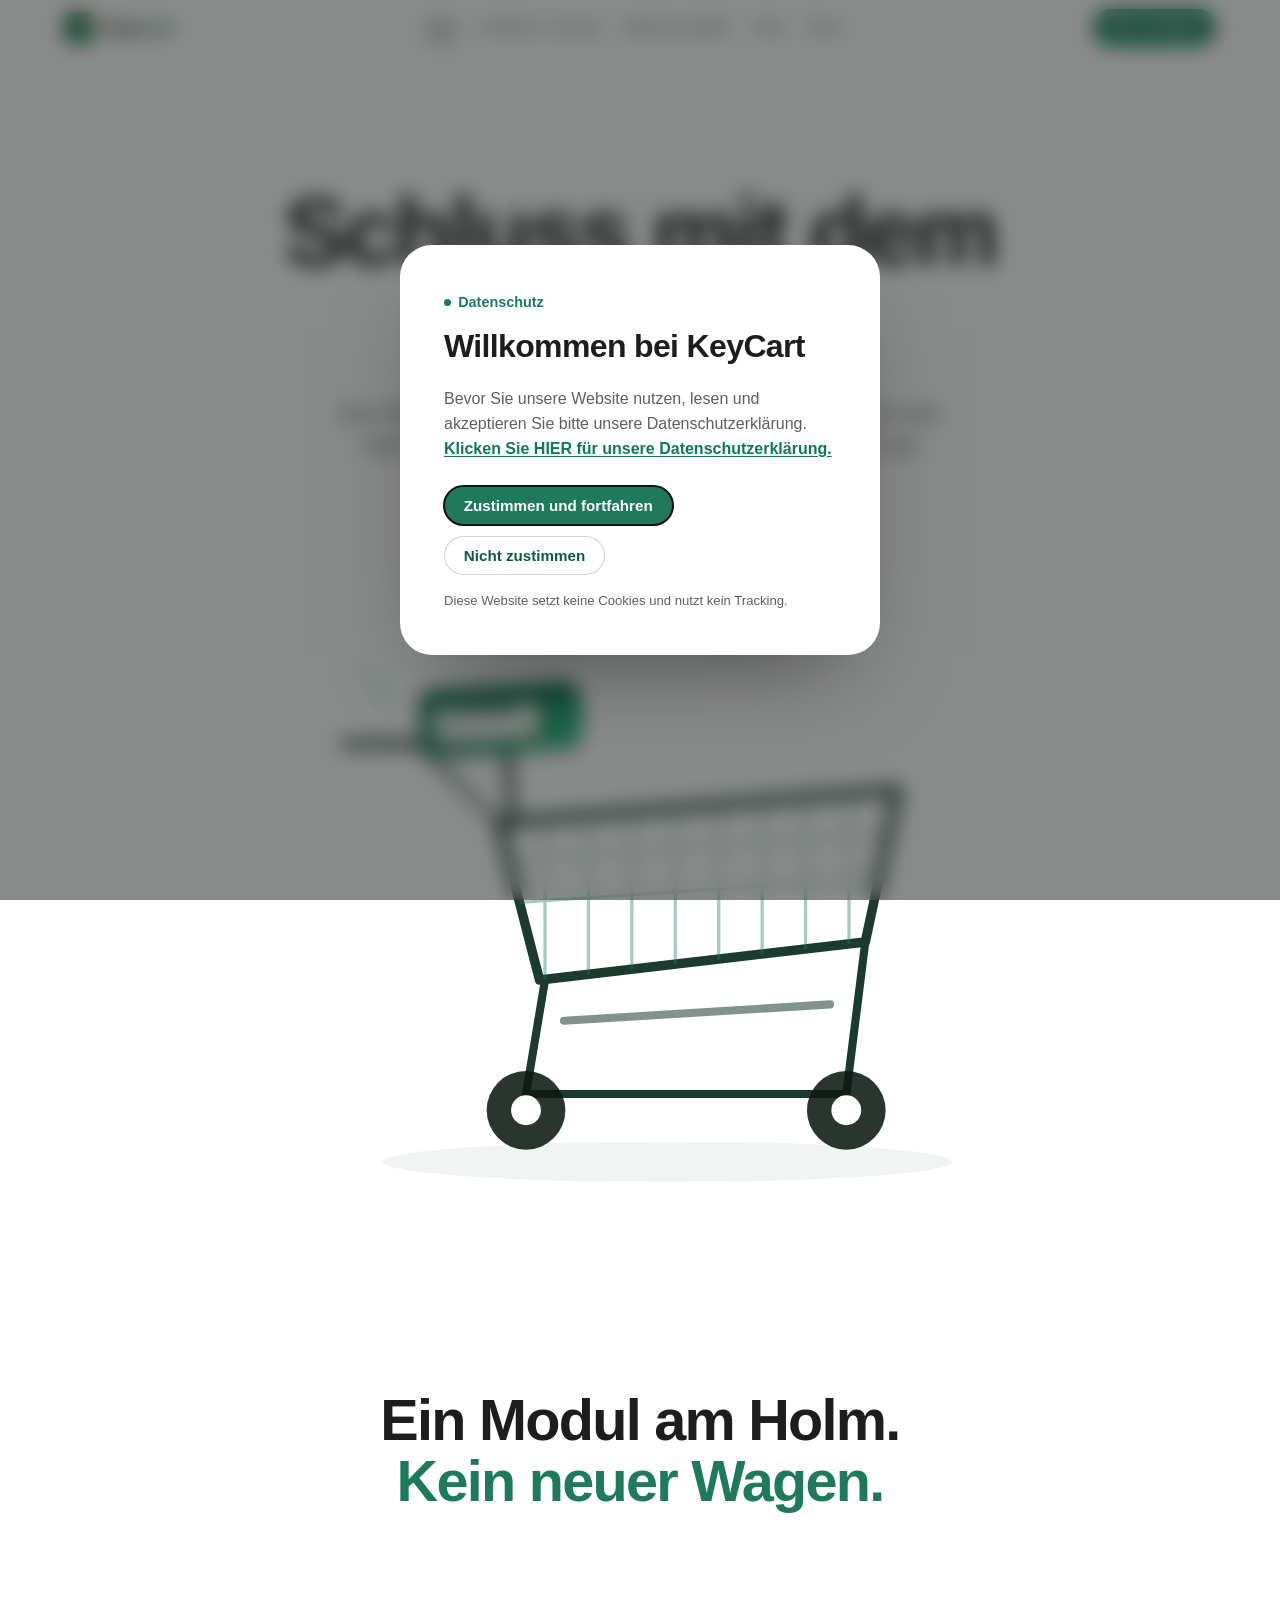
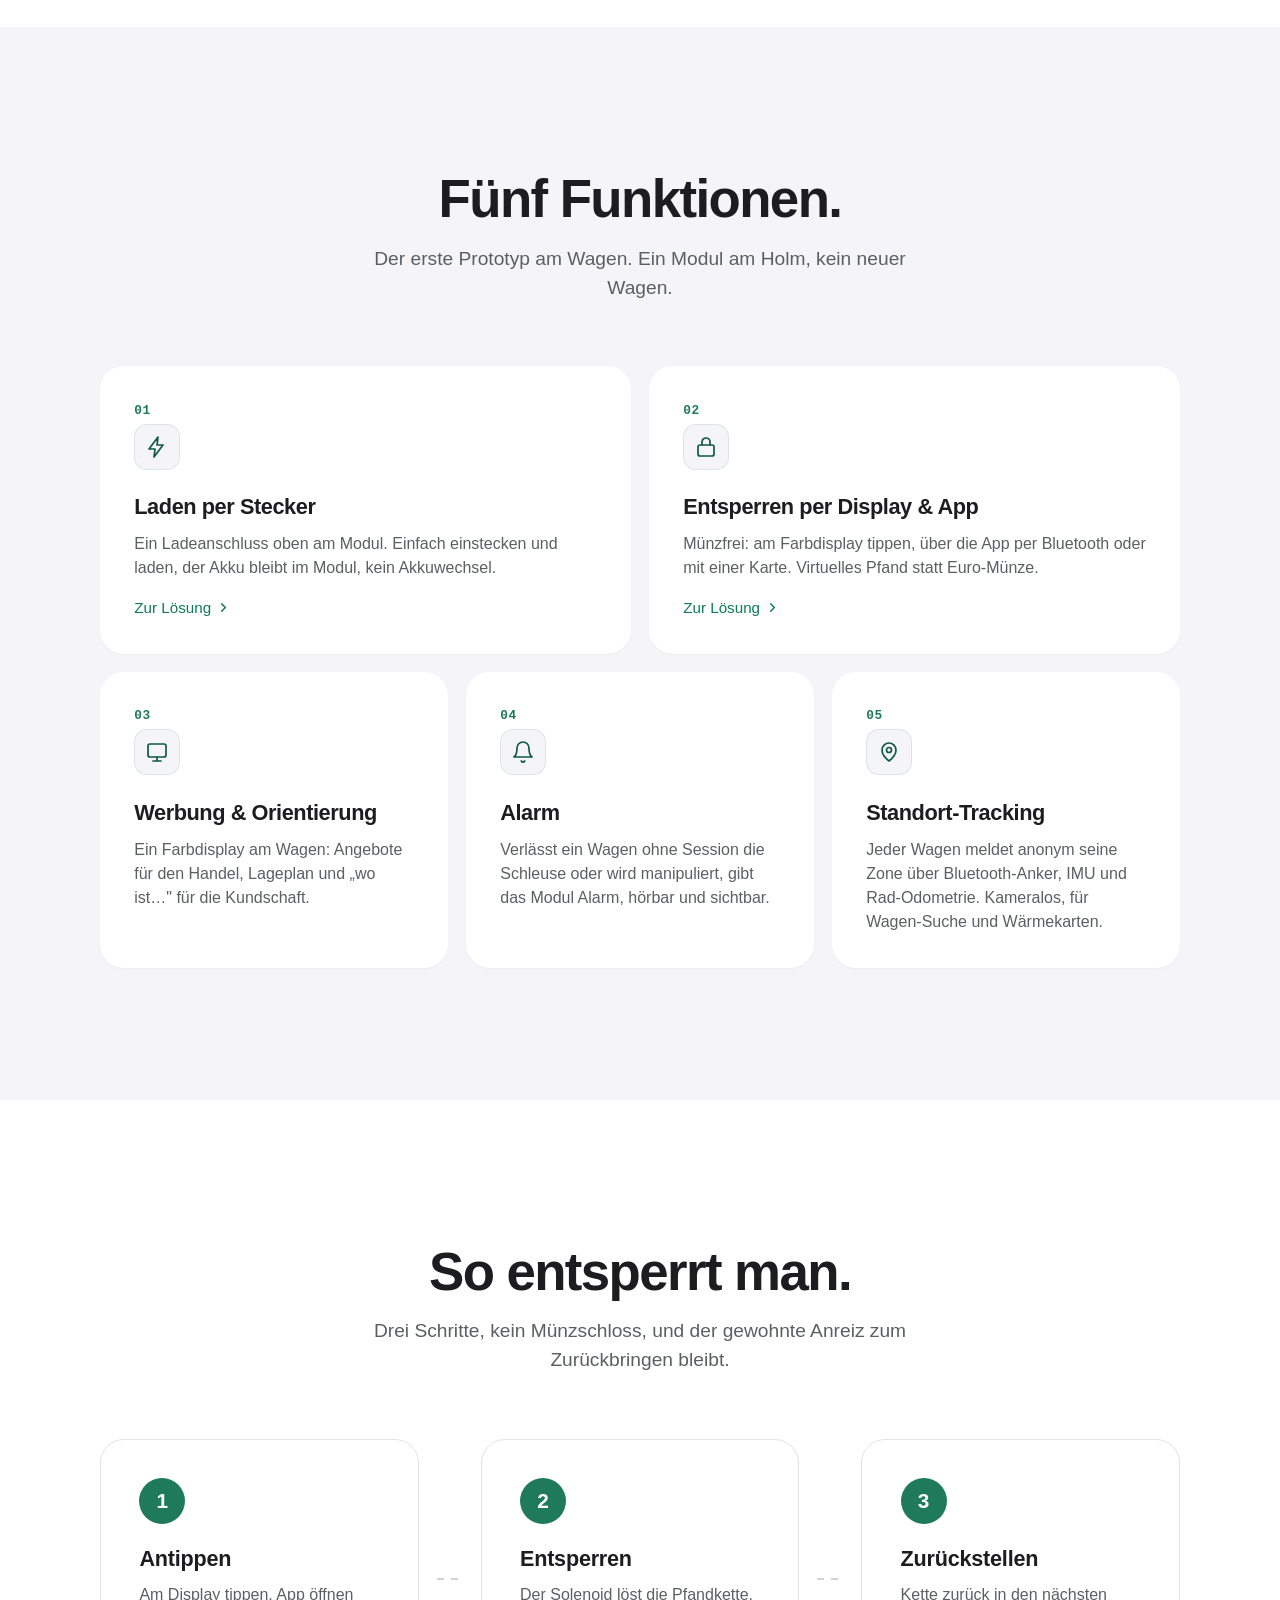
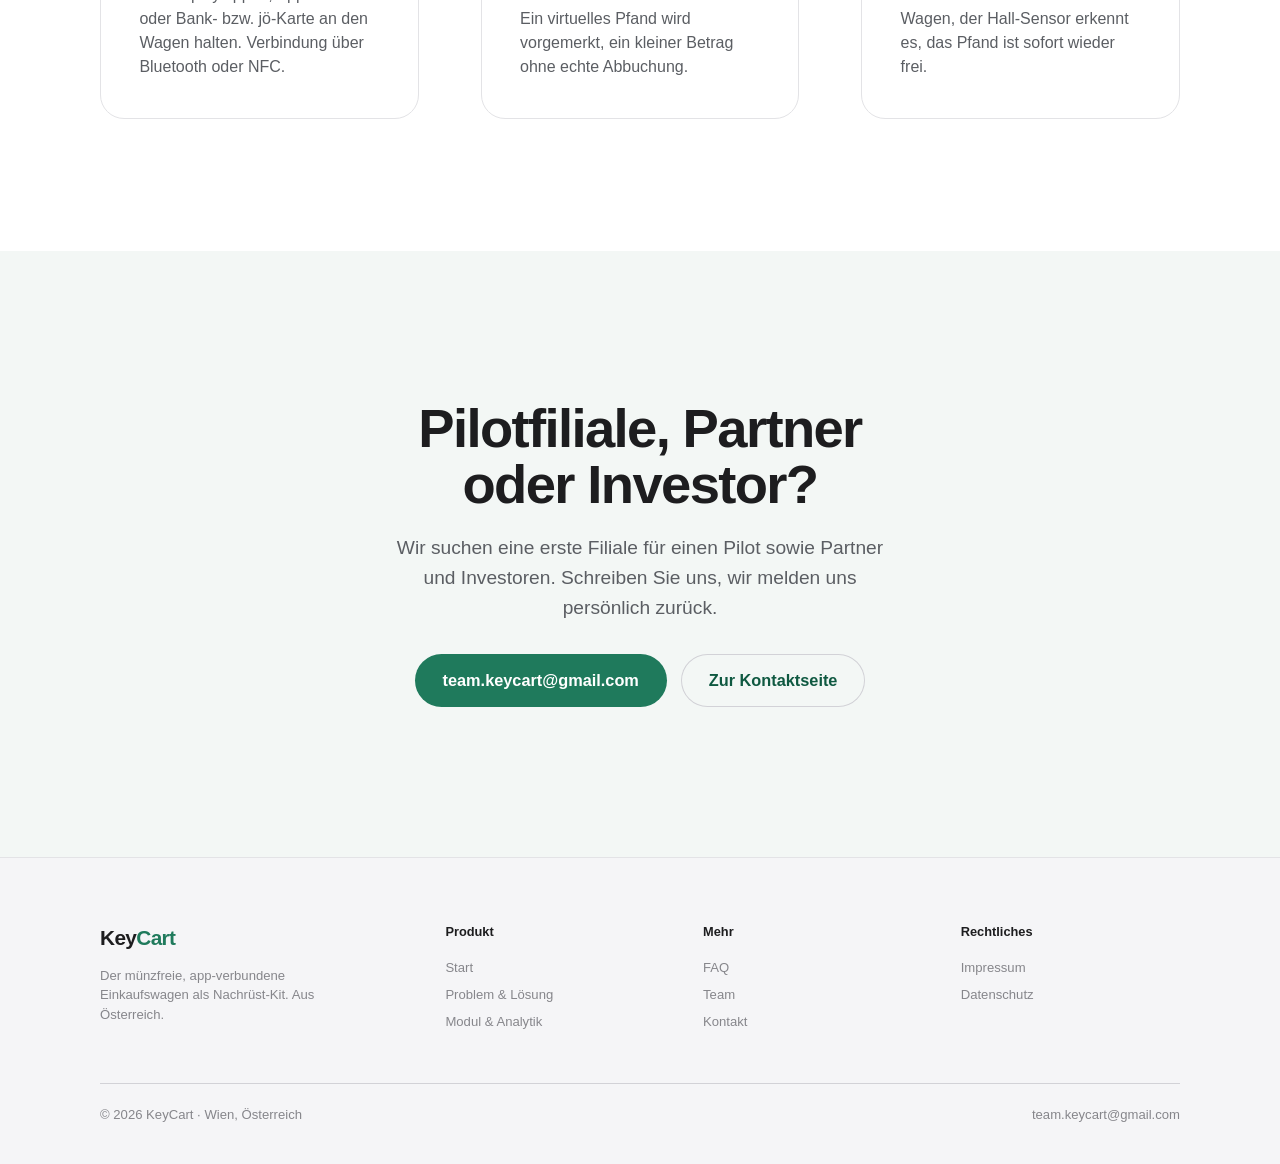
==== index.html @ 9d0bb5dd "KeyCart Website" ====
<!DOCTYPE html>
<html lang="de">
<head>
<meta charset="UTF-8" />
<meta name="viewport" content="width=device-width, initial-scale=1.0" />
<title>KeyCart · Münzfreier Einkaufswagen als Nachrüst-Modul</title>
<meta name="description" content="KeyCart rüstet bestehende Einkaufswagen nach: Laden per Stecker, Entsperren per Display oder App, ein Farbdisplay für Werbung und Orientierung, Alarm bei Diebstahl und Standort-Tracking. Ein Modul am Holm, kein neuer Wagen. Aus Wien." />
<meta property="og:title" content="KeyCart · Münzfreier Einkaufswagen als Nachrüst-Modul" />
<meta property="og:description" content="Der münzfreie, app-verbundene Einkaufswagen als Nachrüst-Kit. Aus Österreich." />
<meta property="og:type" content="website" />
<meta property="og:url" content="https://www.keycart.at/" />
<meta property="og:image" content="https://www.keycart.at/assets/img/keycart-logo.png" />
<meta property="og:image:alt" content="KeyCart Logo" />
<meta property="og:locale" content="de_AT" />
<meta property="og:site_name" content="KeyCart" />
<meta name="twitter:card" content="summary_large_image" />
<meta name="twitter:title" content="KeyCart · Münzfreier Einkaufswagen als Nachrüst-Modul" />
<meta name="twitter:description" content="Der münzfreie, app-verbundene Einkaufswagen als Nachrüst-Kit. Aus Österreich." />
<meta name="twitter:image" content="https://www.keycart.at/assets/img/keycart-logo.png" />
<link rel="canonical" href="https://www.keycart.at/" />
<link rel="icon" href="assets/img/favicon.svg" type="image/svg+xml" />
<link rel="stylesheet" href="css/home.css" />
<noscript><style>.reveal{opacity:1!important;transform:none!important}</style></noscript>
</head>
<body>

<!-- ====================== NAV ====================== -->
<header class="nav" id="nav">
  <a href="#top" class="nav__brand" aria-label="KeyCart Startseite">
    <span class="logo" aria-hidden="true">
      <svg viewBox="0 0 100 100" width="32" height="32" role="img" aria-label="KeyCart Logo">
        <defs>
          <linearGradient id="tile" x1="0" y1="0" x2="1" y2="1">
            <stop offset="0" stop-color="#0A4434"/>
            <stop offset="0.4" stop-color="#0F5941"/>
            <stop offset="0.75" stop-color="#1F7A5C"/>
            <stop offset="1" stop-color="#34D399"/>
          </linearGradient>
        </defs>
        <rect x="2" y="2" width="96" height="96" rx="26" fill="url(#tile)"/>
        <rect x="2.5" y="2.5" width="95" height="95" rx="25.5" fill="none" stroke="#fff" stroke-opacity="0.18"/>
        <g fill="none" stroke="#fff" stroke-width="7" stroke-linecap="round" stroke-linejoin="round" transform="translate(20 26) scale(0.60)">
          <path d="M2 10 H16 L30 65 H86 L98 18"/>
          <path d="M22 30 L98 18"/>
        </g>
        <circle cx="73" cy="29" r="13.5" fill="#F59E0B" stroke="#fff" stroke-width="2.4"/>
        <g transform="translate(73 29) rotate(-32)" fill="#fff">
          <circle cx="-2.6" cy="0" r="2.8"/>
          <rect x="-0.6" y="-1.2" width="7.5" height="2.4" rx="1"/>
          <rect x="4.4" y="-1.2" width="1.8" height="3.6" rx="0.6"/>
        </g>
      </svg>
    </span>
    <span class="nav__word">Key<span>Cart</span></span>
  </a>
  <nav class="nav__links" aria-label="Hauptnavigation">
    <a href="#top" aria-current="page">Start</a>
    <a href="problem-loesung.html">Problem &amp; Lösung</a>
    <a href="modul-analytik.html">Modul &amp; Analytik</a>
    <a href="faq.html">FAQ</a>
    <a href="team.html">Team</a>
  </nav>
  <a href="#kontakt" class="btn btn--solid nav__cta">Pilot anfragen</a>
</header>

<main id="top">

<!-- ====================== HERO ====================== -->
<section class="hero">
  <div class="hero__inner">
    <h1 class="reveal" style="--i:0">Schluss mit dem<br/><em>Pfandchip.</em></h1>
    <p class="hero__sub reveal" style="--i:1">
      Das Nachrüst-Kit für Einkaufswagen aus Wien. Klemmt an den Holm und macht jeden
      bestehenden Wagen münzfrei und app-verbunden. Kein neuer Wagen.
    </p>
    <div class="hero__links reveal" style="--i:2">
      <a href="#funktionen" class="link">Mehr erfahren
        <svg viewBox="0 0 24 24" fill="none" stroke="currentColor" stroke-width="2.4" stroke-linecap="round" stroke-linejoin="round"><path d="m9 6 6 6-6 6"/></svg>
      </a>
      <a href="#kontakt" class="link">Pilot anfragen
        <svg viewBox="0 0 24 24" fill="none" stroke="currentColor" stroke-width="2.4" stroke-linecap="round" stroke-linejoin="round"><path d="m9 6 6 6-6 6"/></svg>
      </a>
    </div>
  </div>

  <div class="hero__art reveal" style="--i:3">
    <svg class="cart-svg" viewBox="0 0 560 430" role="img" aria-label="Einkaufswagen mit KeyCart-Modul am Holm">
      <defs>
        <linearGradient id="mod" x1="0" y1="0" x2="1" y2="1">
          <stop offset="0" stop-color="#0F5941"/>
          <stop offset="0.6" stop-color="#1F7A5C"/>
          <stop offset="1" stop-color="#34D399"/>
        </linearGradient>
        <clipPath id="basketClip">
          <path d="M176 150 L470 126 L446 238 L206 266 Z"/>
        </clipPath>
      </defs>

      <ellipse cx="300" cy="400" rx="210" ry="15" fill="#0E1A14" opacity="0.05"/>

      <g fill="none" stroke="#1d3a2e" stroke-width="6" stroke-linecap="round" stroke-linejoin="round">
        <path d="M62 92 H188" />
        <path d="M182 94 L186 152" />
        <path d="M120 96 L176 150" opacity="0.6"/>
        <path d="M176 150 L470 126 L446 238 L206 266 Z" stroke-width="7"/>
        <path d="M210 266 L196 350" />
        <path d="M446 238 L432 350" />
        <path d="M196 350 H432" />
        <path d="M224 296 L420 284" opacity="0.55"/>
      </g>

      <g clip-path="url(#basketClip)" stroke="#1F7A5C" stroke-width="2.4" opacity="0.4">
        <path d="M210 110 L210 280"/><path d="M242 108 L242 280"/>
        <path d="M274 106 L274 280"/><path d="M306 104 L306 280"/>
        <path d="M338 102 L338 280"/><path d="M370 100 L370 280"/>
        <path d="M402 98 L402 280"/><path d="M434 96 L434 280"/>
        <path d="M170 178 L480 156"/><path d="M174 210 L470 190"/>
      </g>

      <g>
        <circle cx="196" cy="362" r="29" fill="#0E1A14" opacity="0.88"/>
        <circle cx="196" cy="362" r="11" fill="#fff"/>
        <circle cx="432" cy="362" r="29" fill="#0E1A14" opacity="0.88"/>
        <circle cx="432" cy="362" r="11" fill="#fff"/>
      </g>

      <g transform="rotate(-4 150 78)">
        <rect x="120" y="86" width="116" height="18" rx="9" fill="#0F5941" opacity="0.4"/>
        <rect x="118" y="50" width="120" height="48" rx="13" fill="url(#mod)"/>
        <rect x="118.7" y="50.7" width="118.6" height="46.6" rx="12.3" fill="none" stroke="#fff" stroke-opacity="0.25"/>
        <rect x="128" y="58" width="78" height="32" rx="5" fill="#fff"/>
        <rect x="128" y="58" width="78" height="9" rx="5" fill="#1F7A5C" opacity="0.9"/>
        <circle cx="200" cy="85" r="2.4" fill="#F59E0B"/>
        <g stroke="#1F7A5C" stroke-width="2" stroke-linecap="round" fill="none">
          <path d="m134 75 5 5 9-11"/>
        </g>
        <text x="152" y="72" font-family="JetBrains Mono, monospace" font-size="7.5" fill="#0E1A14" font-weight="600">ENTSPERRT</text>
        <rect x="134" y="81" width="64" height="2.4" rx="1.2" fill="#C9D8CE"/>
        <circle cx="222" cy="74" r="5" fill="#34D399"/>
        <circle cx="222" cy="74" r="5" fill="none" stroke="#34D399" stroke-opacity="0.5">
          <animate attributeName="r" values="5;11;5" dur="2.6s" repeatCount="indefinite"/>
          <animate attributeName="stroke-opacity" values="0.5;0;0.5" dur="2.6s" repeatCount="indefinite"/>
        </circle>
      </g>

      <g fill="none" stroke="#34D399" stroke-width="3" stroke-linecap="round" transform="translate(96 36)">
        <path d="M0 28 a18 18 0 0 0 -16 -10" opacity="0.85"><animate attributeName="opacity" values="0.2;0.85;0.2" dur="2.4s" repeatCount="indefinite"/></path>
        <path d="M-2 18 a30 30 0 0 0 -26 -16" opacity="0.55"><animate attributeName="opacity" values="0.1;0.55;0.1" dur="2.4s" begin="0.3s" repeatCount="indefinite"/></path>
      </g>
    </svg>
  </div>
</section>

<!-- ====================== STATEMENT ====================== -->
<section class="statement">
  <p class="reveal">Ein Modul am Holm.<br/><em>Kein neuer Wagen.</em></p>
</section>

<!-- ====================== FÜNF FUNKTIONEN (Bento) ====================== -->
<section class="sec sec--alt" id="funktionen">
  <div class="wrap">
    <div class="sec__head">
      <h2 class="reveal">Fünf Funktionen.</h2>
      <p class="reveal" style="--i:1">Der erste Prototyp am Wagen. Ein Modul am Holm, kein neuer Wagen.</p>
    </div>

    <div class="bento">
      <a class="bento__box bento__box--wide reveal" href="problem-loesung.html#loesung">
        <span class="bento__n">01</span>
        <span class="bento__ic"><svg viewBox="0 0 24 24" fill="none" stroke="currentColor" stroke-width="1.7" stroke-linecap="round" stroke-linejoin="round"><path d="M13 2 4 14h6l-1 8 9-12h-6z"/></svg></span>
        <h3>Laden per Stecker</h3>
        <p>Ein Ladeanschluss oben am Modul. Einfach einstecken und laden, der Akku bleibt im Modul, kein Akkuwechsel.</p>
        <span class="bento__more">Zur Lösung <svg viewBox="0 0 24 24" fill="none" stroke="currentColor" stroke-width="2.4" stroke-linecap="round" stroke-linejoin="round"><path d="m9 6 6 6-6 6"/></svg></span>
      </a>
      <a class="bento__box bento__box--wide reveal" href="problem-loesung.html#loesung">
        <span class="bento__n">02</span>
        <span class="bento__ic"><svg viewBox="0 0 24 24" fill="none" stroke="currentColor" stroke-width="1.7" stroke-linecap="round" stroke-linejoin="round"><rect x="4" y="10" width="16" height="11" rx="2"/><path d="M8 10V7a4 4 0 0 1 8 0v3"/></svg></span>
        <h3>Entsperren per Display &amp; App</h3>
        <p>Münzfrei: am Farbdisplay tippen, über die App per Bluetooth oder mit einer Karte. Virtuelles Pfand statt Euro-Münze.</p>
        <span class="bento__more">Zur Lösung <svg viewBox="0 0 24 24" fill="none" stroke="currentColor" stroke-width="2.4" stroke-linecap="round" stroke-linejoin="round"><path d="m9 6 6 6-6 6"/></svg></span>
      </a>
      <a class="bento__box reveal" href="modul-analytik.html#modul">
        <span class="bento__n">03</span>
        <span class="bento__ic"><svg viewBox="0 0 24 24" fill="none" stroke="currentColor" stroke-width="1.7" stroke-linecap="round" stroke-linejoin="round"><rect x="3" y="4" width="18" height="13" rx="2"/><path d="M8 21h8M12 17v4"/></svg></span>
        <h3>Werbung &amp; Orientierung</h3>
        <p>Ein Farbdisplay am Wagen: Angebote für den Handel, Lageplan und „wo ist…" für die Kundschaft.</p>
      </a>
      <a class="bento__box reveal" href="faq.html">
        <span class="bento__n">04</span>
        <span class="bento__ic"><svg viewBox="0 0 24 24" fill="none" stroke="currentColor" stroke-width="1.7" stroke-linecap="round" stroke-linejoin="round"><path d="M18 8a6 6 0 0 0-12 0c0 7-3 9-3 9h18s-3-2-3-9"/><path d="M10.3 21a1.9 1.9 0 0 0 3.4 0"/></svg></span>
        <h3>Alarm</h3>
        <p>Verlässt ein Wagen ohne Session die Schleuse oder wird manipuliert, gibt das Modul Alarm, hörbar und sichtbar.</p>
      </a>
      <a class="bento__box reveal" href="modul-analytik.html#analytik">
        <span class="bento__n">05</span>
        <span class="bento__ic"><svg viewBox="0 0 24 24" fill="none" stroke="currentColor" stroke-width="1.7" stroke-linecap="round" stroke-linejoin="round"><path d="M12 21s-7-5.5-7-11a7 7 0 0 1 14 0c0 5.5-7 11-7 11z"/><circle cx="12" cy="10" r="2.5"/></svg></span>
        <h3>Standort-Tracking</h3>
        <p>Jeder Wagen meldet anonym seine Zone über Bluetooth-Anker, IMU und Rad-Odometrie. Kameralos, für Wagen-Suche und Wärmekarten.</p>
      </a>
    </div>
  </div>
</section>

<!-- ====================== SO ENTSPERRT MAN (3 Schritte, beibehalten) ====================== -->
<section class="sec" id="ablauf">
  <div class="wrap">
    <div class="sec__head">
      <h2 class="reveal">So entsperrt man.</h2>
      <p class="reveal" style="--i:1">Drei Schritte, kein Münzschloss, und der gewohnte Anreiz zum Zurückbringen bleibt.</p>
    </div>

    <ol class="steps" aria-label="Ablauf in drei Schritten">
      <li class="step reveal" style="--i:1">
        <span class="step__n">1</span>
        <h3>Antippen</h3>
        <p>Am Display tippen, App öffnen oder Bank- bzw. jö-Karte an den Wagen halten. Verbindung über Bluetooth oder NFC.</p>
      </li>
      <li class="step__line reveal" style="--i:2" aria-hidden="true"></li>
      <li class="step reveal" style="--i:3">
        <span class="step__n">2</span>
        <h3>Entsperren</h3>
        <p>Der Solenoid löst die Pfandkette. Ein virtuelles Pfand wird vorgemerkt, ein kleiner Betrag ohne echte Abbuchung.</p>
      </li>
      <li class="step__line reveal" style="--i:4" aria-hidden="true"></li>
      <li class="step reveal" style="--i:5">
        <span class="step__n">3</span>
        <h3>Zurückstellen</h3>
        <p>Kette zurück in den nächsten Wagen, der Hall-Sensor erkennt es, das Pfand ist sofort wieder frei.</p>
      </li>
    </ol>
  </div>
</section>

<!-- ====================== KONTAKT / CTA ====================== -->
<section class="cta" id="kontakt">
  <h2 class="reveal">Pilotfiliale, Partner<br/>oder Investor?</h2>
  <p class="reveal" style="--i:1">Wir suchen eine erste Filiale für einen Pilot sowie Partner und Investoren. Schreiben Sie uns, wir melden uns persönlich zurück.</p>
  <div class="cta__row reveal" style="--i:2">
    <a href="mailto:team.keycart@gmail.com" class="btn btn--solid btn--lg">team.keycart@gmail.com</a>
    <a href="kontakt.html" class="btn btn--ghost btn--lg">Zur Kontaktseite</a>
  </div>
</section>

</main>

<!-- ====================== FOOTER ====================== -->
<footer class="foot">
  <div class="foot__inner">
    <div class="foot__cols">
      <div class="foot__brand">
        <span class="nav__word">Key<span>Cart</span></span>
        <p>Der münzfreie, app-verbundene Einkaufswagen als Nachrüst-Kit. Aus Österreich.</p>
      </div>
      <div class="foot__col">
        <h4>Produkt</h4>
        <a href="#top">Start</a>
        <a href="problem-loesung.html">Problem &amp; Lösung</a>
        <a href="modul-analytik.html">Modul &amp; Analytik</a>
      </div>
      <div class="foot__col">
        <h4>Mehr</h4>
        <a href="faq.html">FAQ</a>
        <a href="team.html">Team</a>
        <a href="kontakt.html">Kontakt</a>
      </div>
      <div class="foot__col">
        <h4>Rechtliches</h4>
        <a href="impressum.html">Impressum</a>
        <a href="datenschutz.html">Datenschutz</a>
      </div>
    </div>
    <div class="foot__base">
      <span>© 2026 KeyCart · Wien, Österreich</span>
      <a href="mailto:team.keycart@gmail.com">team.keycart@gmail.com</a>
    </div>
  </div>
</footer>

<script src="js/main.js"></script>
</body>
</html>
---- css/home.css ----
/* ============================================================
   KeyCart — home.css
   Eigenständiges Design-System für die Startseite (Apple-clean,
   Grün als einziger Akzent). Bewusst losgelöst von base/layout/
   components, damit die Unterseiten unberührt bleiben.
   ============================================================ */

:root {
  /* surfaces — heller, ruhiger, fast weiß */
  --bg:        #ffffff;
  --bg-alt:    #f5f5f7;   /* das ruhige Grau */
  --bg-tint:   #f3f7f5;   /* sehr leicht grün getönt */

  /* ink */
  --ink:       #1d1d1f;
  --ink-2:     #5b5e63;
  --ink-3:     #86868b;
  --line:      #e3e3e6;
  --line-2:    #d2d2d7;

  /* brand — Grün als einziger Akzent */
  --green:       #1F7A5C;
  --green-deep:  #0F5941;
  --green-darkest:#0a3528;
  --mint:        #34D399;
  --accent:      #0F7A57;  /* Links / Akzent */

  /* Apple-Systemschrift — SF Pro auf Apple-Geräten, sauberer Fallback sonst.
     Kein externer Webfont (schneller + kein Google-Fonts-Abruf). */
  --display: -apple-system, BlinkMacSystemFont, "SF Pro Display", "Helvetica Neue", Helvetica, Arial, sans-serif;
  --body:    -apple-system, BlinkMacSystemFont, "SF Pro Text", "Helvetica Neue", Helvetica, Arial, sans-serif;
  --mono:    ui-monospace, "SF Mono", SFMono-Regular, Menlo, monospace;

  --r-sm: 12px;
  --r-md: 18px;
  --r-lg: 24px;
  --r-xl: 32px;

  --pad:  clamp(20px, 5vw, 64px);
  --maxw: 1080px;
  --maxtext: 720px;

  --ease: cubic-bezier(.22, 1, .36, 1);
}

/* ---------- reset ---------- */
*, *::before, *::after { box-sizing: border-box; }
* { margin: 0; padding: 0; }
html {
  scroll-behavior: smooth;
  -webkit-font-smoothing: antialiased; -moz-osx-font-smoothing: grayscale;
  text-rendering: optimizeLegibility;
}
@media (prefers-reduced-motion: reduce) { html { scroll-behavior: auto; } }

body {
  font-family: var(--body);
  background: var(--bg);
  color: var(--ink);
  font-size: clamp(16px, 1.04vw, 18px);
  line-height: 1.55;
  -webkit-tap-highlight-color: transparent;
}
img, svg { max-width: 100%; display: block; }
a { color: inherit; text-decoration: none; }
em { font-style: normal; }
::selection { background: rgba(31,122,92,.18); color: var(--green-darkest); }
section[id], [id] { scroll-margin-top: 76px; }

/* ============================================================
   NAV — schlanke, milchige Leiste (Apple-Manier)
   ============================================================ */
.nav {
  position: sticky; top: 0; z-index: 50;
  display: flex; align-items: center; gap: 1.4rem;
  padding: 0 var(--pad); height: 56px;
  background: rgba(255,255,255,.7);
  backdrop-filter: saturate(1.8) blur(20px);
  -webkit-backdrop-filter: saturate(1.8) blur(20px);
  border-bottom: 1px solid transparent;
  transition: border-color .4s var(--ease), background .4s;
}
.nav.scrolled { border-color: rgba(0,0,0,.08); background: rgba(255,255,255,.82); }
.nav__brand { display: inline-flex; align-items: center; gap: .55rem; }
.nav__brand .logo { display: grid; place-items: center; transition: transform .5s var(--ease); }
.nav__brand:hover .logo { transform: rotate(-6deg) scale(1.05); }
.nav__word { font-family: var(--display); font-weight: 800; font-size: 1.2rem; letter-spacing: -.03em; color: var(--ink); }
.nav__word span { color: var(--green); }
.nav__links { display: flex; gap: 1.5rem; margin: 0 auto; }
.nav__links a {
  font-size: .9rem; font-weight: 450; color: var(--ink-2); position: relative; padding: 2px 0;
  transition: color .25s;
}
.nav__links a::after {
  content: ""; position: absolute; left: 0; bottom: -2px; height: 1.5px; width: 0;
  background: var(--green); border-radius: 2px; transition: width .3s var(--ease);
}
.nav__links a:hover { color: var(--ink); }
.nav__links a:hover::after,
.nav__links a[aria-current="page"]::after { width: 100%; }
.nav__links a[aria-current="page"] { color: var(--ink); }

/* ============================================================
   BUTTONS + TEXT-LINKS
   ============================================================ */
.btn {
  display: inline-flex; align-items: center; gap: .45em; cursor: pointer;
  font-family: var(--body); font-weight: 600; font-size: .95rem; white-space: nowrap;
  padding: .72em 1.3em; border-radius: 980px; border: 0;
  transition: transform .3s var(--ease), background .3s, box-shadow .3s, color .25s, opacity .25s;
}
.btn--solid { color: #fff; background: var(--green); }
.btn--solid:hover { background: var(--green-deep); }
.btn--ghost { color: var(--green-deep); background: transparent; box-shadow: inset 0 0 0 1px var(--line-2); }
.btn--ghost:hover { box-shadow: inset 0 0 0 1px var(--green); }
.btn--lg { font-size: 1.02rem; padding: .85em 1.7em; }
.nav__cta { font-size: .88rem; padding: .55em 1.05em; }

/* Apple-Textlink „… ›" */
.link {
  display: inline-flex; align-items: center; gap: .25em;
  color: var(--accent); font-weight: 500; font-size: 1.05rem;
}
.link svg { width: 16px; height: 16px; transition: transform .3s var(--ease); }
.link:hover { text-decoration: underline; text-underline-offset: 3px; }
.link:hover svg { transform: translateX(3px); }

/* ============================================================
   PRIMITIVES — Kicker
   ============================================================ */
.kicker {
  display: inline-flex; align-items: center; gap: .55em;
  font-weight: 600; font-size: 1rem; letter-spacing: .01em; color: var(--green);
}
.kicker__dot { width: 7px; height: 7px; border-radius: 50%; background: var(--green); }

/* ============================================================
   SECTION-GERÜST
   ============================================================ */
.sec { padding: clamp(72px,11vw,132px) var(--pad); }
.sec--alt { background: var(--bg-alt); }
.wrap { max-width: var(--maxw); margin: 0 auto; }
.sec__head { max-width: var(--maxtext); margin: 0 auto; text-align: center; }
.sec__head h2 {
  font-family: var(--display); font-weight: 700; letter-spacing: -.03em; line-height: 1.04;
  font-size: clamp(2rem, 4.6vw, 3.3rem); color: var(--ink); margin-top: .8rem;
}
.sec__head p {
  margin: 1.1rem auto 0; max-width: 56ch; color: var(--ink-2);
  font-size: clamp(1.08rem, 1.5vw, 1.3rem); line-height: 1.5;
}

/* ============================================================
   HERO — zentriert, viel Luft, großes Visual
   ============================================================ */
.hero { text-align: center; padding: clamp(56px,9vw,110px) var(--pad) clamp(40px,6vw,72px); }
.hero__inner { max-width: 860px; margin: 0 auto; }
.hero h1 {
  font-family: var(--display); font-weight: 700; letter-spacing: -.035em; line-height: 1;
  font-size: clamp(3rem, 8.5vw, 6rem); color: var(--ink); margin: 1.1rem 0 0;
}
.hero h1 em { color: var(--green); }
.hero__sub {
  margin: 1.4rem auto 0; max-width: 50ch; color: var(--ink-2);
  font-size: clamp(1.12rem, 1.7vw, 1.4rem); line-height: 1.45;
}
.hero__links { margin-top: 1.8rem; display: flex; gap: 1.6rem; justify-content: center; flex-wrap: wrap; }

.hero__art { max-width: 760px; margin: clamp(36px,6vw,72px) auto 0; }
.cart-svg { width: 100%; height: auto; }

/* ============================================================
   STATEMENT — eine große, ruhige Aussage
   ============================================================ */
.statement { padding: clamp(60px,9vw,120px) var(--pad); text-align: center; }
.statement p {
  max-width: 18ch; margin: 0 auto;
  font-family: var(--display); font-weight: 700; letter-spacing: -.03em; line-height: 1.06;
  font-size: clamp(2rem, 5.2vw, 3.6rem); color: var(--ink);
}
.statement em { color: var(--green); }

/* ============================================================
   BENTO — die fünf Funktionen
   ============================================================ */
.bento {
  margin-top: clamp(44px,5vw,68px);
  display: grid; grid-template-columns: repeat(6, 1fr); gap: clamp(14px,1.4vw,20px);
}
.bento__box {
  grid-column: span 2;
  display: flex; flex-direction: column;
  background: var(--bg); border: 1px solid var(--line); border-radius: var(--r-lg);
  padding: clamp(26px,2.6vw,38px);
  transition: background .35s var(--ease), border-color .35s, transform .35s var(--ease);
}
.sec--alt .bento__box { background: #fff; border-color: transparent; box-shadow: 0 1px 2px rgba(0,0,0,.04); }
a.bento__box:hover { transform: translateY(-3px); border-color: var(--line-2); }
.sec--alt a.bento__box:hover { box-shadow: 0 10px 30px -16px rgba(0,0,0,.18); }
.bento__box--wide { grid-column: span 3; }
.bento__n {
  font-family: var(--mono); font-size: .8rem; font-weight: 600; color: var(--green); letter-spacing: .04em;
}
.bento__ic {
  width: 46px; height: 46px; margin: .2rem 0 1.3rem; border-radius: 13px;
  display: grid; place-items: center; color: var(--green-deep);
  background: var(--bg-tint); box-shadow: inset 0 0 0 1px rgba(31,122,92,.12);
}
.sec--alt .bento__ic { background: var(--bg-alt); }
.bento__ic svg { width: 24px; height: 24px; }
.bento__box h3 {
  font-family: var(--display); font-weight: 600; letter-spacing: -.02em;
  font-size: clamp(1.25rem,1.7vw,1.5rem); color: var(--ink);
}
.bento__box p { margin-top: .5rem; color: var(--ink-2); font-size: 1rem; line-height: 1.5; }
.bento__more {
  margin-top: auto; padding-top: 1rem; display: inline-flex; align-items: center; gap: .3em;
  color: var(--accent); font-weight: 500; font-size: .95rem;
}
.bento__more svg { width: 15px; height: 15px; transition: transform .3s var(--ease); }
a.bento__box:hover .bento__more svg { transform: translateX(3px); }

/* ============================================================
   STEPS — die beibehaltene 3-Schritt-Komponente (Apple-clean)
   ============================================================ */
.steps {
  margin-top: clamp(44px,5vw,68px);
  display: grid; grid-template-columns: 1fr auto 1fr auto 1fr; align-items: stretch;
  gap: clamp(8px,1.4vw,20px); list-style: none;
}
.step {
  background: #fff; border: 1px solid var(--line); border-radius: var(--r-lg);
  padding: clamp(26px,3vw,40px);
}
.sec--alt .step { border-color: transparent; box-shadow: 0 1px 2px rgba(0,0,0,.04); }
.step__n {
  display: grid; place-items: center; width: 46px; height: 46px; border-radius: 50%;
  font-family: var(--display); font-weight: 700; font-size: 1.3rem; color: #fff;
  background: var(--green); margin-bottom: 1.1rem;
}
.step h3 { font-family: var(--display); font-weight: 600; font-size: 1.35rem; letter-spacing: -.01em; }
.step p { margin-top: .5rem; color: var(--ink-2); font-size: 1rem; line-height: 1.5; }
.step__line {
  align-self: center; height: 2px; min-width: 26px;
  background: repeating-linear-gradient(90deg, var(--line-2) 0 7px, transparent 7px 14px);
}

/* ============================================================
   CTA — ruhig, zentriert, leicht grün getönt
   ============================================================ */
.cta { padding: clamp(80px,12vw,150px) var(--pad); text-align: center; background: var(--bg-tint); }
.cta h2 {
  font-family: var(--display); font-weight: 700; letter-spacing: -.03em; line-height: 1.04;
  font-size: clamp(2rem, 5vw, 3.4rem); color: var(--ink);
}
.cta p { margin: 1.2rem auto 0; max-width: 48ch; color: var(--ink-2); font-size: clamp(1.06rem,1.5vw,1.25rem); }
.cta__row { margin-top: 2rem; display: flex; gap: .9rem; justify-content: center; flex-wrap: wrap; }

/* ============================================================
   FOOTER — kleine Schrift, ordentlich (Apple-Manier)
   ============================================================ */
.foot {
  background: var(--bg-alt); border-top: 1px solid var(--line);
  padding: clamp(44px,5vw,64px) var(--pad) clamp(28px,3vw,40px);
  color: var(--ink-3); font-size: .82rem;
}
.foot__inner { max-width: var(--maxw); margin: 0 auto; }
.foot__cols { display: grid; grid-template-columns: 1.4fr 1fr 1fr 1fr; gap: clamp(24px,3vw,48px); }
.foot__brand .nav__word { font-size: 1.3rem; }
.foot__brand p { margin-top: .7rem; max-width: 30ch; color: var(--ink-3); line-height: 1.5; }
.foot__col h4 { font-size: .8rem; font-weight: 600; color: var(--ink); margin-bottom: .8rem; }
.foot__col a { display: block; color: var(--ink-3); padding: .2rem 0; transition: color .25s; }
.foot__col a:hover { color: var(--green-deep); }
.foot__base {
  margin-top: clamp(32px,4vw,48px); padding-top: 1.3rem; border-top: 1px solid var(--line-2);
  display: flex; justify-content: space-between; gap: 1rem; flex-wrap: wrap;
}
.foot__base a:hover { color: var(--green-deep); }

/* ============================================================
   REVEAL — sanftes Auf-/Einblenden (Apple-Manier)
   ============================================================ */
.reveal { opacity: 0; transform: translateY(14px); }
.reveal.in {
  opacity: 1; transform: none;
  transition: opacity .45s var(--ease), transform .45s var(--ease);
  transition-delay: calc(var(--i, 0) * 38ms);
}
@media (prefers-reduced-motion: reduce) { .reveal { opacity: 1; transform: none; transition: none; } }

/* ============================================================
   CONSENT-GATE — wird von js/main.js erzeugt
   ============================================================ */
.consent-lock { overflow: hidden !important; }
.consent {
  position: fixed; inset: 0; z-index: 1000; display: flex; align-items: center; justify-content: center;
  padding: var(--pad); background: rgba(20,24,22,.5);
  backdrop-filter: blur(10px) saturate(1.1); -webkit-backdrop-filter: blur(10px) saturate(1.1);
  animation: consent-fade .35s var(--ease);
}
@keyframes consent-fade { from { opacity: 0; } to { opacity: 1; } }
@media (prefers-reduced-motion: reduce) { .consent { animation: none; } }
.consent__card {
  width: min(480px, 100%); text-align: left;
  background: #fff; border-radius: var(--r-xl); padding: clamp(28px,5vw,44px);
  box-shadow: 0 40px 90px -40px rgba(0,0,0,.5);
}
.consent .kicker, .consent .eyebrow { color: var(--green); font-weight: 600; }
.consent__card h2 {
  font-family: var(--display); font-weight: 700; letter-spacing: -.02em;
  font-size: clamp(1.5rem, 4vw, 2rem); color: var(--ink); margin: .5rem 0 0;
}
.consent__card p { margin-top: 1rem; color: var(--ink-2); line-height: 1.55; }
.consent__link { color: var(--accent); font-weight: 600; text-decoration: underline; text-underline-offset: 2px; }
.consent__row { margin-top: 1.5rem; display: flex; gap: .7rem; flex-wrap: wrap; }
.consent__note { font-size: .82rem; color: var(--ink-3); }
/* Falls main.js noch .eyebrow/.eyebrow__dot nutzt */
.eyebrow { display: inline-flex; align-items: center; gap: .5em; font-weight: 600; font-size: .9rem; color: var(--green); }
.eyebrow__dot { width: 7px; height: 7px; border-radius: 50%; background: var(--green); }

/* ============================================================
   RESPONSIVE
   ============================================================ */
@media (max-width: 900px) {
  .bento__box, .bento__box--wide { grid-column: span 3; }
  .steps { grid-template-columns: 1fr; }
  .step__line { width: 2px; height: 26px; min-width: 0; justify-self: center;
    background: repeating-linear-gradient(180deg, var(--line-2) 0 7px, transparent 7px 14px); }
  .foot__cols { grid-template-columns: 1fr 1fr; }
}
@media (max-width: 680px) {
  .nav__links { display: none; }
  .bento { grid-template-columns: 1fr; }
  .bento__box, .bento__box--wide { grid-column: auto; }
  .foot__cols { grid-template-columns: 1fr 1fr; }
}
@media (max-width: 460px) {
  .foot__cols { grid-template-columns: 1fr; }
}

/* ============================================================
   UNTERSEITEN-BAUSTEINE (gleiches System, Apple-clean)
   ============================================================ */

/* Page-Hero — kompakter, zentriert */
.phero { text-align: center; padding: clamp(60px,9vw,116px) var(--pad) clamp(28px,4vw,52px); }
.phero__inner { max-width: 760px; margin: 0 auto; }
.phero h1 {
  font-family: var(--display); font-weight: 700; letter-spacing: -.035em; line-height: 1.02;
  font-size: clamp(2.6rem,6.5vw,4.6rem); color: var(--ink);
}
.phero h1 em { color: var(--green); }
.phero__sub { margin: 1.2rem auto 0; max-width: 54ch; color: var(--ink-2); font-size: clamp(1.1rem,1.6vw,1.35rem); line-height: 1.45; }

/* Split — Medien + Text */
.split { display: grid; grid-template-columns: 1fr 1fr; gap: clamp(28px,4vw,64px); align-items: center; }

/* Panel — heller Rahmen für ein Visual */
.panel {
  background: var(--bg-alt); border-radius: var(--r-xl);
  padding: clamp(28px,4vw,52px); display: flex; flex-direction: column; align-items: center; gap: 1rem;
}
.panel__cap { font-size: .82rem; color: var(--ink-3); }

/* Geräte-Mock */
.device {
  position: relative; width: min(260px, 80%); aspect-ratio: 5/7; border-radius: 26px; padding: 13px;
  background: linear-gradient(155deg, var(--green-deep), var(--green) 55%, #2a8f6c);
  box-shadow: 0 30px 60px -30px rgba(9,61,46,.5), inset 0 0 0 1px rgba(255,255,255,.18);
}
.device__screen { height:100%; border-radius:15px; background:#fff; padding:14px; display:flex; flex-direction:column; color:var(--ink); box-shadow: inset 0 0 0 1px rgba(0,0,0,.05); }
.device__bar { display:flex; justify-content:space-between; align-items:center; font-family:var(--mono); font-size:.66rem; color:var(--ink-2); }
.device__batt i { display:inline-block; width:18px; height:9px; border-radius:2px; border:1.5px solid var(--ink-3); position:relative; }
.device__batt i::before { content:""; position:absolute; inset:1.5px; width:60%; background:var(--green); border-radius:1px; }
.device__big { flex:1; display:flex; flex-direction:column; align-items:center; justify-content:center; gap:.35rem; text-align:center; color:var(--green-deep); }
.device__big strong { font-family:var(--display); font-weight:700; font-size:1.45rem; color:var(--ink); }
.device__big span { font-size:.76rem; color:var(--ink-2); }
.device__map { display:grid; grid-template-columns:repeat(3,1fr); gap:5px; margin-top:auto; }
.device__map span { height:15px; border-radius:4px; background:var(--bg-alt); }
.device__map span:nth-child(2){ background:#9fe3c4; }
.device__map span:nth-child(5){ background:#34D399; opacity:.7; }
.device__led { position:absolute; top:24px; right:-5px; width:10px; height:10px; border-radius:50%; background:var(--mint); }
.device__clamp { position:absolute; bottom:-13px; left:50%; transform:translateX(-50%); width:62%; height:15px; border-radius:0 0 12px 12px; background:linear-gradient(#0a3528,#072018); }

/* Parts-Liste */
.parts__h { font-family:var(--display); font-weight:600; font-size:1.4rem; letter-spacing:-.01em; }
.parts { list-style:none; margin-top:1rem; }
.parts li { display:flex; gap:.85rem; padding:.8rem 0; border-bottom:1px solid var(--line); align-items:flex-start; }
.parts li:last-child { border-bottom:0; }
.parts__dot { flex:none; width:8px; height:8px; margin-top:.5rem; border-radius:50%; background:var(--green); }
.parts li b { font-family:var(--display); font-weight:600; font-size:1rem; display:block; color:var(--ink); }
.parts li span { font-size:.9rem; color:var(--ink-2); }
.parts__foot { margin-top:1.2rem; font-family:var(--mono); font-size:.76rem; color:var(--ink-3); line-height:1.6; }

/* System-Fluss */
.sysmap { display:grid; grid-template-columns:1fr auto 1fr auto 1fr; align-items:stretch; gap:clamp(8px,1.4vw,18px); margin-top:clamp(40px,5vw,64px); }
.node { background:var(--bg-alt); border-radius:var(--r-lg); padding:clamp(22px,2.6vw,34px); }
.node__ic { width:46px; height:46px; border-radius:13px; display:grid; place-items:center; color:#fff; background:var(--green); margin-bottom:.9rem; }
.node__ic svg { width:24px; height:24px; }
.node h3 { font-family:var(--display); font-weight:600; font-size:1.15rem; display:flex; align-items:center; gap:.5rem; flex-wrap:wrap; }
.node__tag { font-family:var(--mono); font-size:.6rem; letter-spacing:.06em; text-transform:uppercase; color:var(--green-deep); background:rgba(31,122,92,.1); padding:.25em .55em; border-radius:999px; }
.node p { margin-top:.5rem; color:var(--ink-2); font-size:.92rem; }
.sysmap__link { align-self:center; display:flex; flex-direction:column; align-items:center; gap:.4rem; min-width:48px; }
.sysmap__link::before { content:""; height:2px; width:100%; min-width:28px; background:repeating-linear-gradient(90deg, var(--line-2) 0 7px, transparent 7px 14px); }
.sysmap__link span { font-family:var(--mono); font-size:.62rem; letter-spacing:.04em; color:var(--ink-3); white-space:nowrap; }

/* Dunkle Sektion (Analytik) */
.dark { background:#0c1f18; color:#eaf4ee; }
.dark__inner { max-width:var(--maxw); margin:0 auto; padding:clamp(72px,11vw,140px) var(--pad); display:grid; grid-template-columns:1fr 1fr; gap:clamp(32px,5vw,72px); align-items:center; }
.dark h2 { font-family:var(--display); font-weight:700; letter-spacing:-.03em; line-height:1.05; font-size:clamp(2rem,4.6vw,3.2rem); color:#fff; }
.dark p { margin-top:1.2rem; color:rgba(234,244,238,.8); font-size:clamp(1.05rem,1.4vw,1.2rem); line-height:1.55; max-width:50ch; }
.ticks { list-style:none; margin-top:1.6rem; display:flex; flex-direction:column; gap:.8rem; }
.ticks li { display:flex; align-items:center; gap:.7rem; color:rgba(234,244,238,.92); }
.tick { flex:none; width:22px; height:22px; border-radius:7px; background:rgba(52,211,153,.18); box-shadow:inset 0 0 0 1px rgba(52,211,153,.4); position:relative; }
.tick::after { content:""; position:absolute; left:7px; top:5px; width:5px; height:9px; border:solid var(--mint); border-width:0 2px 2px 0; transform:rotate(45deg); }
.figure { background:rgba(7,30,22,.5); border:1px solid rgba(52,211,153,.2); border-radius:var(--r-xl); padding:clamp(16px,2.4vw,26px); }
.figure svg { width:100%; height:auto; display:block; border-radius:var(--r-md); }
.figure figcaption { font-family:var(--mono); font-size:.72rem; color:var(--mint); text-align:center; margin-top:.8rem; }

/* FAQ-Akkordeon */
.faq { max-width:820px; margin:clamp(40px,5vw,64px) auto 0; display:flex; flex-direction:column; gap:.6rem; }
.faq__item { background:var(--bg-alt); border-radius:var(--r-md); overflow:hidden; }
.faq__item summary { cursor:pointer; list-style:none; padding:1.15rem 1.4rem; font-family:var(--display); font-weight:600; font-size:1.06rem; color:var(--ink); display:flex; align-items:center; justify-content:space-between; gap:1rem; }
.faq__item summary::-webkit-details-marker { display:none; }
.faq__item summary::after { content:"+"; font-size:1.5rem; line-height:1; color:var(--green); transition:transform .25s var(--ease); }
.faq__item[open] summary::after { transform:rotate(45deg); }
.faq__item p { margin:0; padding:0 1.4rem 1.3rem; color:var(--ink-2); line-height:1.6; }

/* Team */
.team { display:grid; grid-template-columns:repeat(3,1fr); gap:clamp(16px,2vw,28px); margin-top:clamp(40px,5vw,64px); }
.member { background:var(--bg-alt); border-radius:var(--r-lg); padding:clamp(26px,3vw,38px); }
.member__av { width:60px; height:60px; border-radius:18px; display:grid; place-items:center; font-family:var(--display); font-weight:700; font-size:1.3rem; color:#fff; background:linear-gradient(150deg,var(--green-deep),var(--green) 55%,var(--mint)); margin-bottom:1.1rem; }
.member h3 { font-family:var(--display); font-weight:600; font-size:1.3rem; }
.member__role { display:block; font-size:.95rem; color:var(--green-deep); font-weight:600; margin-top:.2rem; }
.member p { margin-top:.7rem; color:var(--ink-2); font-size:.95rem; }

/* Kontakt-Block */
.contact { max-width:680px; margin:0 auto; text-align:center; }
.contact__mail { font-family:var(--display); font-weight:700; letter-spacing:-.02em; font-size:clamp(1.4rem,3vw,2rem); color:var(--green-deep); display:inline-block; margin-top:.5rem; }
.contact__mail:hover { text-decoration:underline; text-underline-offset:4px; }

/* Prose — Rechtsseiten */
.prose { max-width:760px; margin:0 auto; padding:clamp(40px,7vw,80px) var(--pad) clamp(48px,6vw,90px); }
.prose__back { display:inline-flex; align-items:center; gap:.4rem; color:var(--accent); font-weight:500; margin-bottom:2rem; }
.prose__back:hover { text-decoration:underline; text-underline-offset:3px; }
.prose h1 { font-family:var(--display); font-weight:700; letter-spacing:-.03em; font-size:clamp(2rem,5vw,2.8rem); }
.prose__sub { color:var(--ink-3); font-size:.9rem; margin:.4rem 0 2.4rem; line-height:1.5; }
.prose h2 { font-family:var(--display); font-weight:600; font-size:1.3rem; margin:2.4rem 0 .7rem; }
.prose h3 { font-weight:600; font-size:1.02rem; margin:1.4rem 0 .3rem; }
.prose p, .prose li { color:var(--ink-2); line-height:1.7; }
.prose ul { padding-left:1.2rem; }
.prose a { color:var(--accent); }
.prose dl { margin:.4rem 0 0; }
.prose dt { font-weight:600; color:var(--ink); margin-top:.9rem; }
.prose dd { margin:.1rem 0 0; color:var(--ink-2); }
.prose .ph { background:#fff3c4; border-bottom:1px dashed #b07d00; padding:0 .25em; color:#6b4e00; border-radius:3px; }
.prose__note { background:var(--bg-alt); border-left:3px solid var(--green); border-radius:var(--r-sm); padding:1rem 1.2rem; font-size:.92rem; margin:1.4rem 0; }
.prose__foot { margin-top:3rem; padding-top:1.4rem; border-top:1px solid var(--line); font-size:.85rem; color:var(--ink-3); }

@media (max-width: 900px) {
  .split { grid-template-columns:1fr; }
  .dark__inner { grid-template-columns:1fr; }
  .sysmap { grid-template-columns:1fr; }
  .sysmap__link { flex-direction:row; min-height:30px; }
  .sysmap__link::before { width:2px; min-width:0; height:26px; background:repeating-linear-gradient(180deg,var(--line-2) 0 7px,transparent 7px 14px); }
  .team { grid-template-columns:1fr; }
}
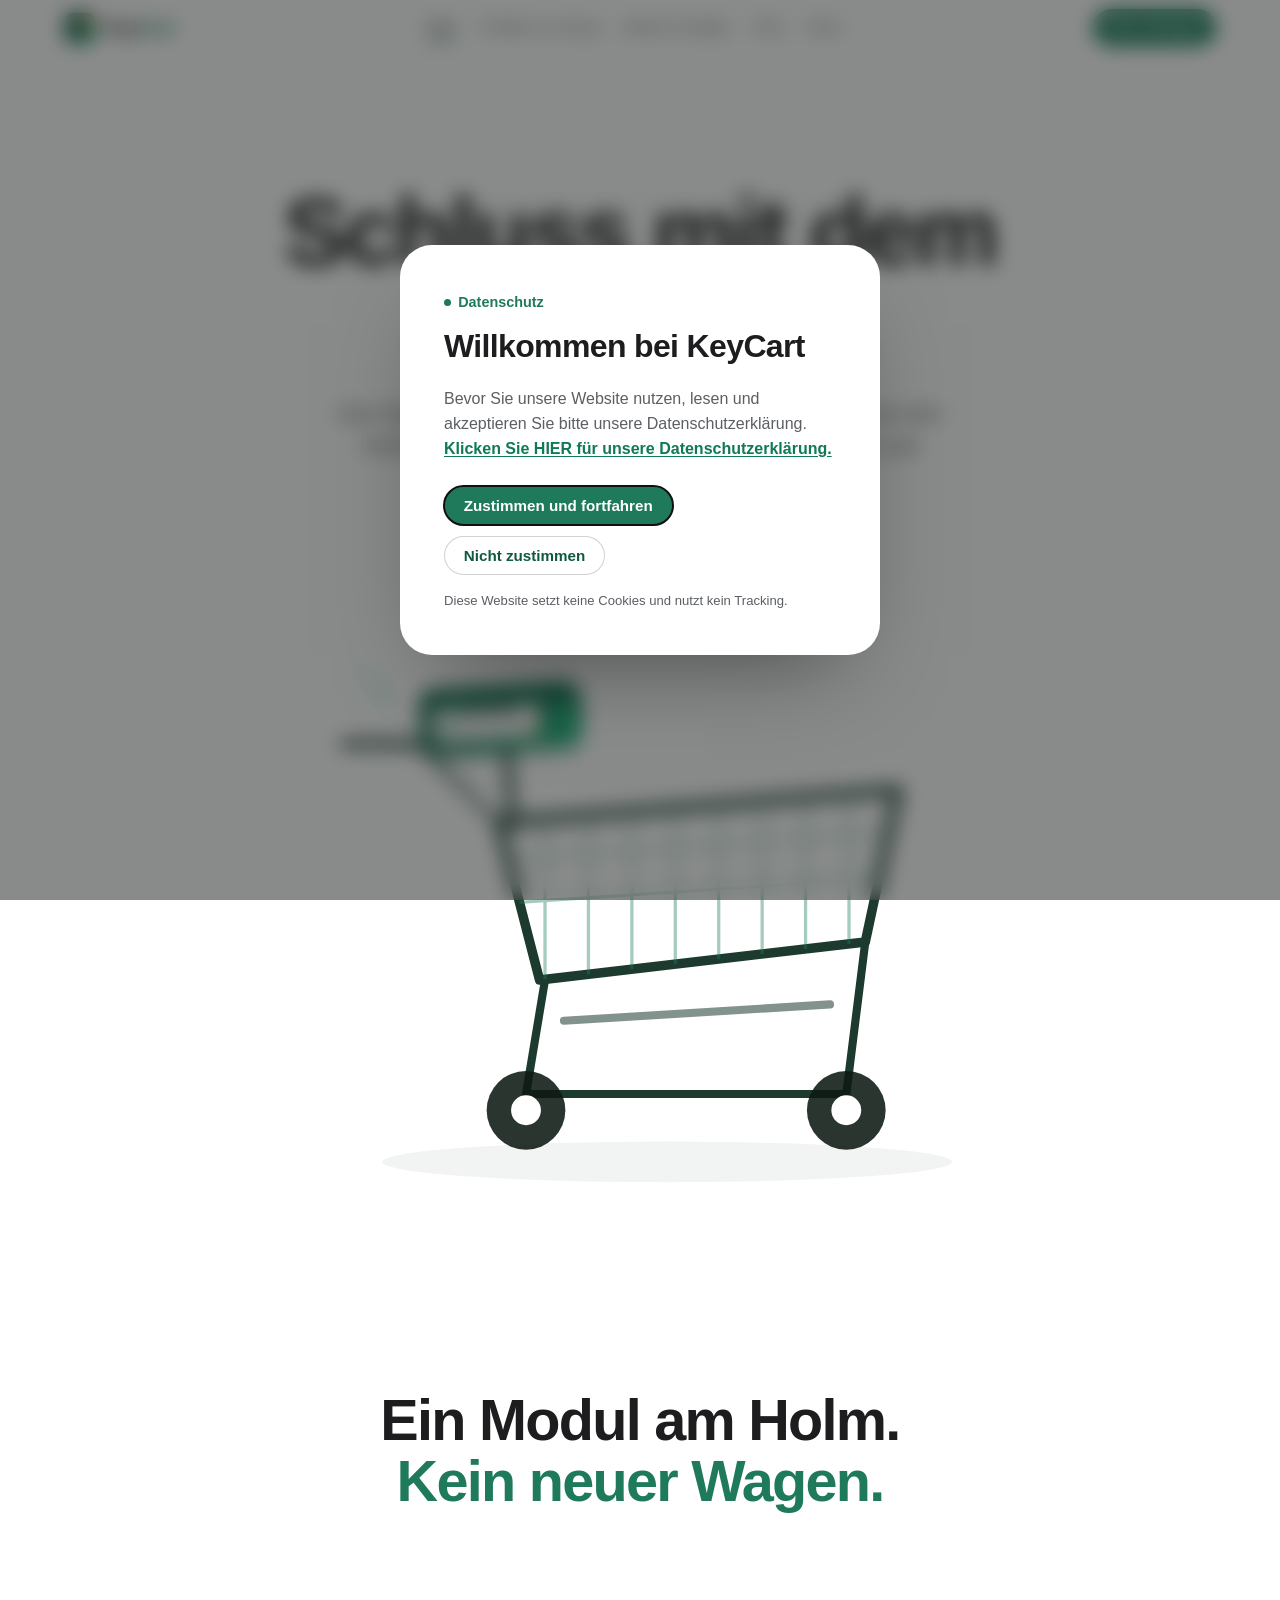
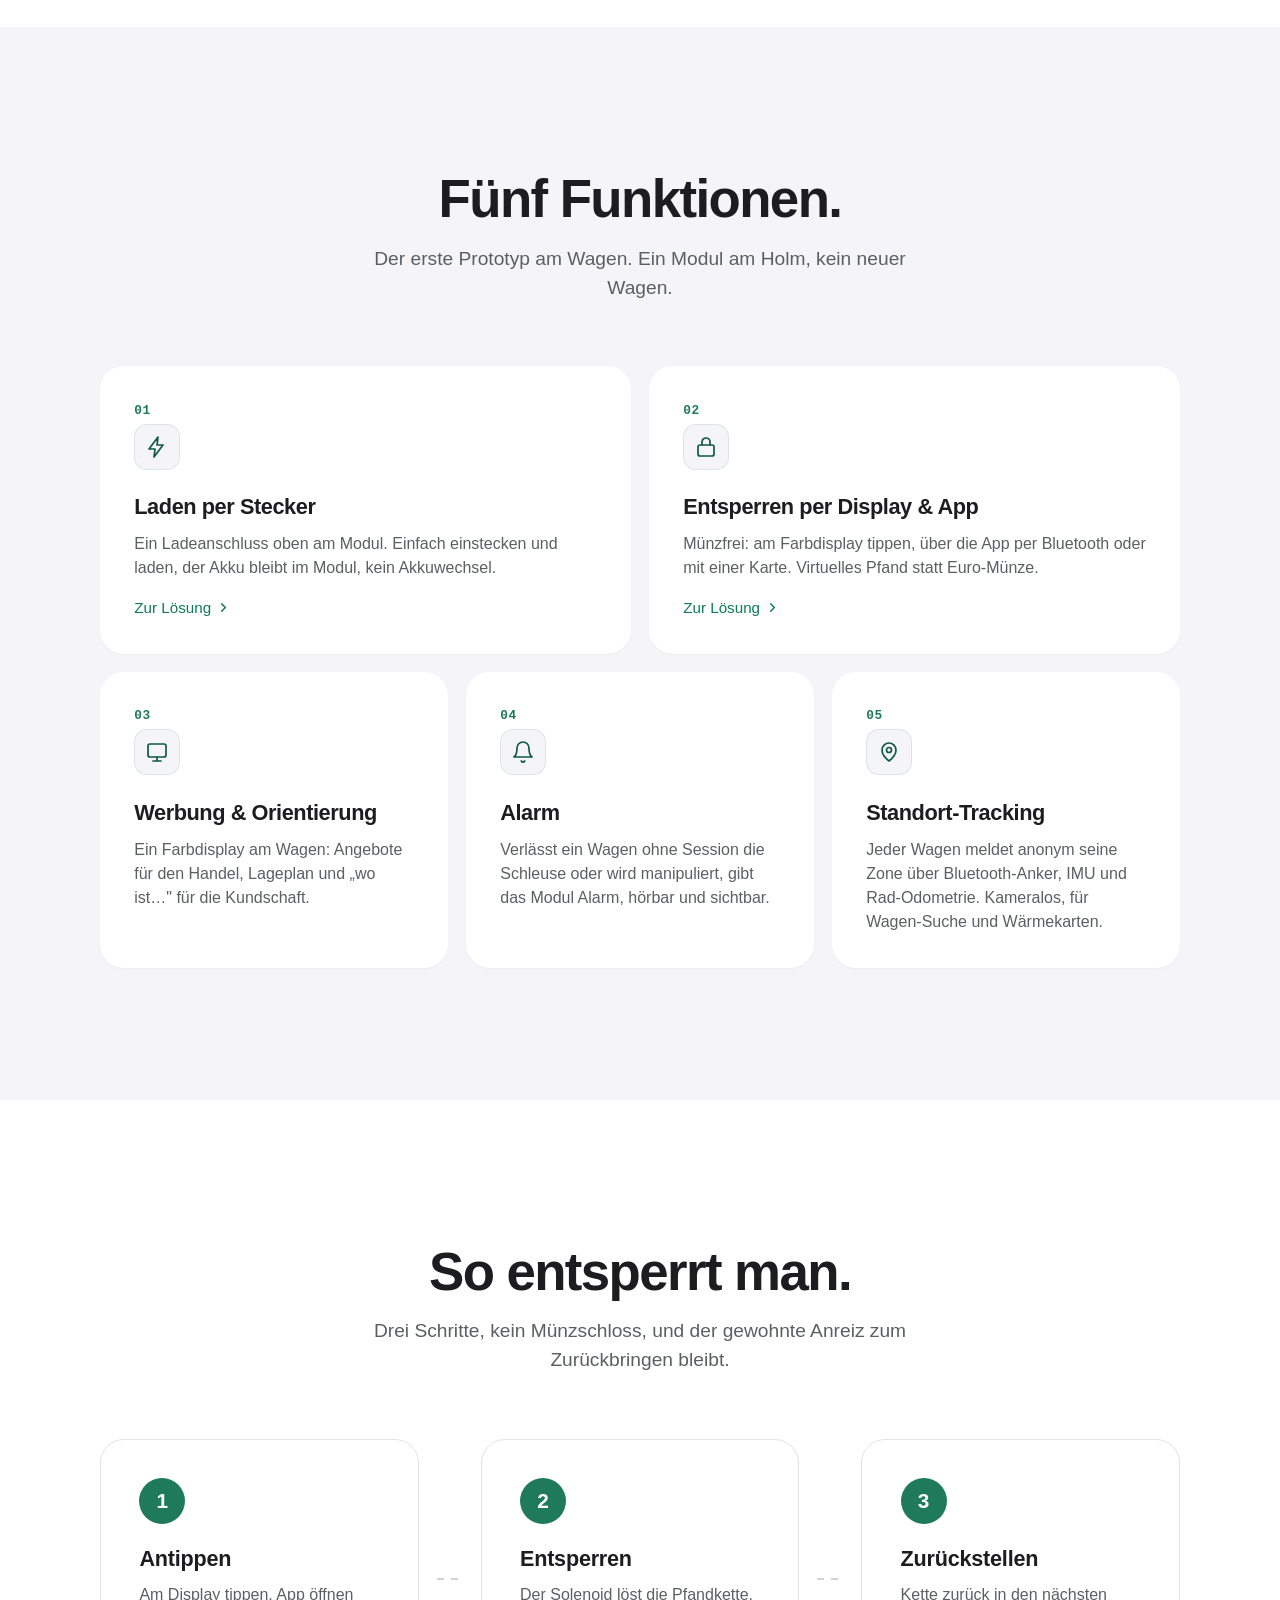
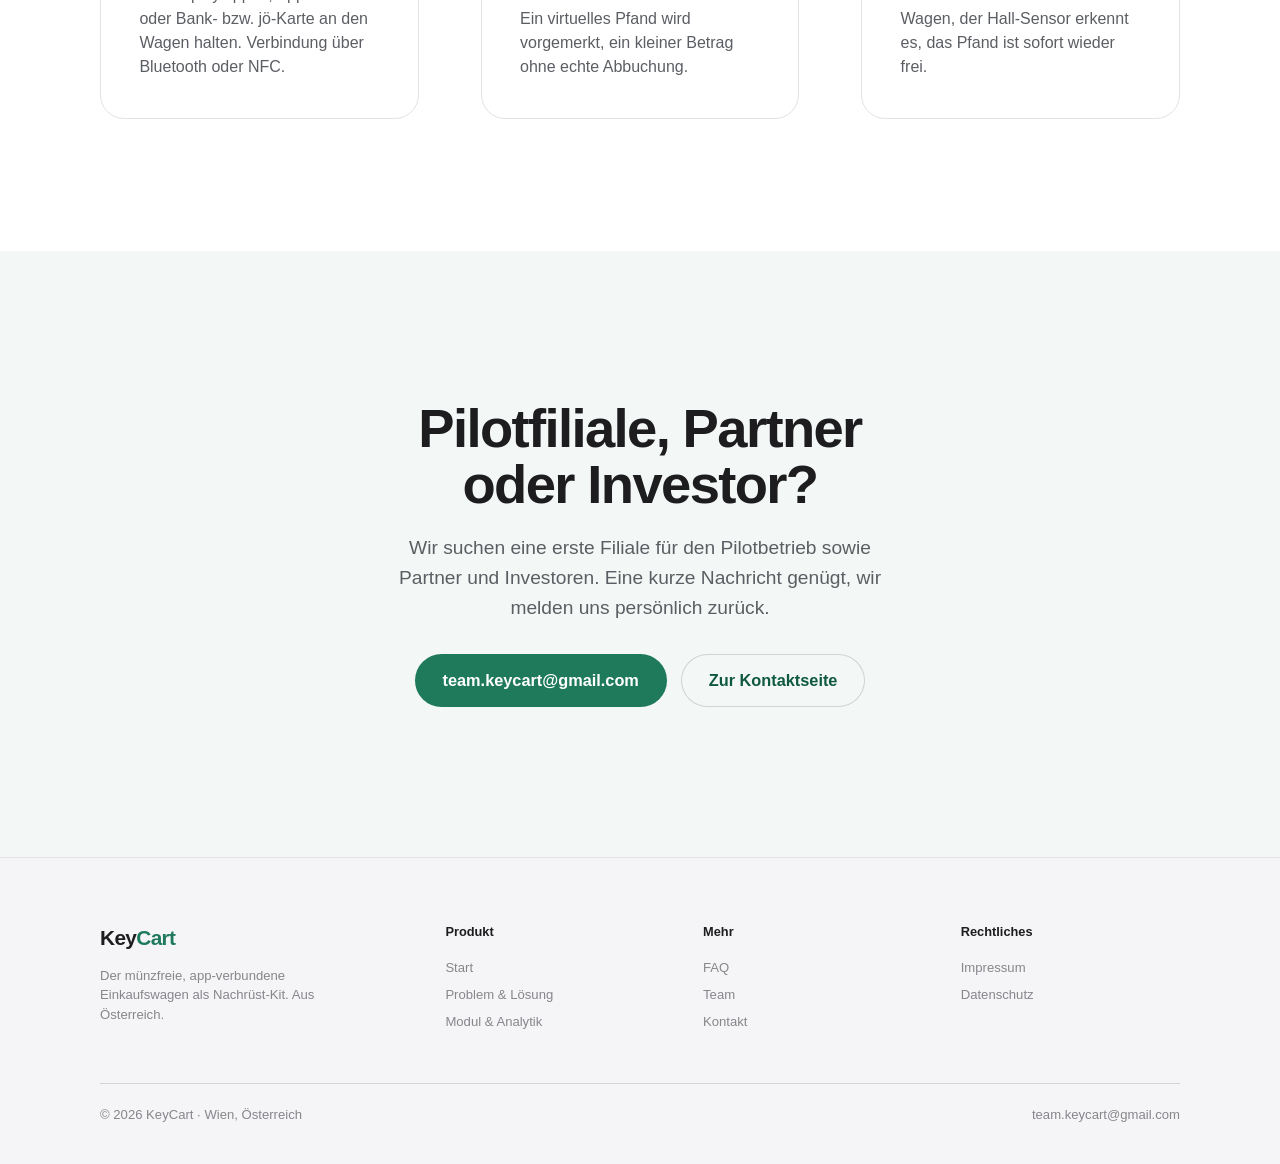
==== commit a736959f: "CTA-Texte unten neu formuliert (natuerliches Deutsch)" ====
--- a/index.html
+++ b/index.html
@@ -234,7 +234,7 @@
 <!-- ====================== KONTAKT / CTA ====================== -->
 <section class="cta" id="kontakt">
   <h2 class="reveal">Pilotfiliale, Partner<br/>oder Investor?</h2>
-  <p class="reveal" style="--i:1">Wir suchen eine erste Filiale für einen Pilot sowie Partner und Investoren. Schreiben Sie uns, wir melden uns persönlich zurück.</p>
+  <p class="reveal" style="--i:1">Wir suchen eine erste Filiale für den Pilotbetrieb sowie Partner und Investoren. Eine kurze Nachricht genügt, wir melden uns persönlich zurück.</p>
   <div class="cta__row reveal" style="--i:2">
     <a href="mailto:team.keycart@gmail.com" class="btn btn--solid btn--lg">team.keycart@gmail.com</a>
     <a href="kontakt.html" class="btn btn--ghost btn--lg">Zur Kontaktseite</a>
